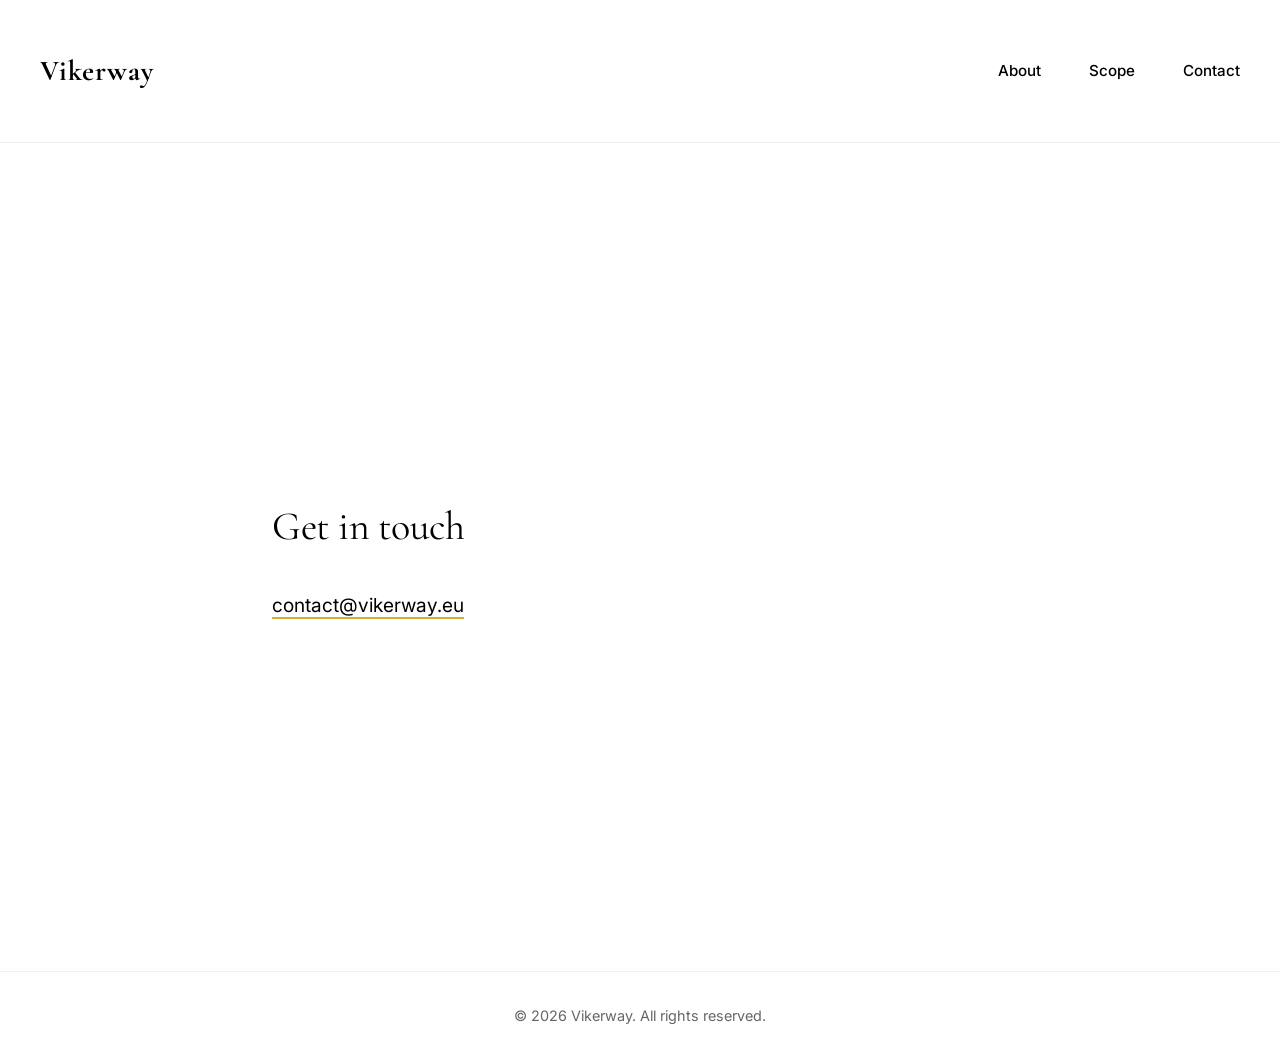
==== contact.html @ e5d66b01 "Initial commit: Vikerway website structure and core pages" ====
<!DOCTYPE html>
<html lang="en">
<head>
    <meta charset="UTF-8">
    <meta name="viewport" content="width=device-width, initial-scale=1.0">
    <title>Contact — Vikerway</title>
    <link rel="stylesheet" href="styles.css">
</head>
<body>
    <header class="header">
        <nav class="nav">
            <div class="logo">
                <a href="/">Vikerway</a>
            </div>
            <ul class="nav-links">
                <li><a href="about.html">About</a></li>
                <li><a href="scope.html">Scope</a></li>
                <li><a href="contact.html">Contact</a></li>
            </ul>
        </nav>
    </header>

    <main class="page-content">
        <section class="contact-section">
            <h1>Get in touch</h1>
            <div class="contact-content">
                <p><a href="mailto:contact@vikerway.eu">contact@vikerway.eu</a></p>
            </div>
        </section>
    </main>

    <footer class="footer">
        <p>&copy; 2026 Vikerway. All rights reserved.</p>
    </footer>
</body>
</html>
---- styles.css ----
@import url('https://fonts.googleapis.com/css2?family=Cormorant+Garamond:wght@400;600;700&family=Inter:wght@400;500;600&display=swap');

* {
    margin: 0;
    padding: 0;
    box-sizing: border-box;
}

:root {
    --color-black: #000000;
    --color-white: #ffffff;
    --color-gold: #d4af37;
    --font-serif: 'Cormorant Garamond', serif;
    --font-sans: 'Inter', sans-serif;
}

html, body {
    height: 100%;
    background-color: var(--color-white);
    color: var(--color-black);
    font-family: var(--font-sans);
    line-height: 1.6;
}

/* Header & Navigation */
.header {
    padding: 3rem 2rem;
    border-bottom: 1px solid #f0f0f0;
}

.nav {
    max-width: 1200px;
    margin: 0 auto;
    display: flex;
    justify-content: space-between;
    align-items: center;
}

.logo a {
    font-family: var(--font-serif);
    font-size: 1.8rem;
    font-weight: 700;
    color: var(--color-black);
    text-decoration: none;
    letter-spacing: 1px;
}

.nav-links {
    display: flex;
    list-style: none;
    gap: 3rem;
}

.nav-links a {
    font-size: 0.95rem;
    color: var(--color-black);
    text-decoration: none;
    font-weight: 500;
    transition: opacity 0.3s ease;
}

.nav-links a:hover {
    opacity: 0.6;
}

/* Hero Section */
.hero {
    display: flex;
    align-items: center;
    justify-content: center;
    min-height: calc(100vh - 120px);
    padding: 4rem 2rem;
}

.hero-content {
    text-align: center;
    max-width: 600px;
}

.hero h1 {
    font-family: var(--font-serif);
    font-size: 3.5rem;
    font-weight: 400;
    line-height: 1.2;
    margin-bottom: 3rem;
    letter-spacing: -0.5px;
}

.cta {
    margin-top: 2rem;
}

.button {
    display: inline-block;
    padding: 0.75rem 2rem;
    border: 2px solid var(--color-black);
    color: var(--color-black);
    text-decoration: none;
    font-size: 0.95rem;
    font-weight: 600;
    transition: all 0.3s ease;
    letter-spacing: 0.5px;
}

.button:hover {
    background-color: var(--color-black);
    color: var(--color-white);
}

/* Page Content */
.page-content {
    max-width: 800px;
    margin: 0 auto;
    padding: 4rem 2rem;
}

.about-section, .scope-section, .contact-section {
    min-height: calc(100vh - 200px);
    display: flex;
    flex-direction: column;
    justify-content: center;
}

.page-content h1 {
    font-family: var(--font-serif);
    font-size: 2.5rem;
    font-weight: 400;
    margin-bottom: 2rem;
    letter-spacing: -0.5px;
}

.about-text, .scope-text {
    font-size: 1.1rem;
    line-height: 1.8;
    color: #333;
}

.contact-content {
    font-size: 1.2rem;
}

.contact-content a {
    color: var(--color-black);
    text-decoration: none;
    border-bottom: 2px solid var(--color-gold);
    transition: all 0.3s ease;
}

.contact-content a:hover {
    border-bottom-color: var(--color-black);
}

/* Footer */
.footer {
    text-align: center;
    padding: 2rem;
    border-top: 1px solid #f0f0f0;
    font-size: 0.9rem;
    color: #666;
}

/* Responsive */
@media (max-width: 768px) {
    .nav {
        flex-direction: column;
        gap: 1.5rem;
    }

    .nav-links {
        gap: 1.5rem;
    }

    .hero h1 {
        font-size: 2rem;
    }

    .page-content h1 {
        font-size: 1.8rem;
    }

    .page-content {
        padding: 2rem 1.5rem;
    }
}
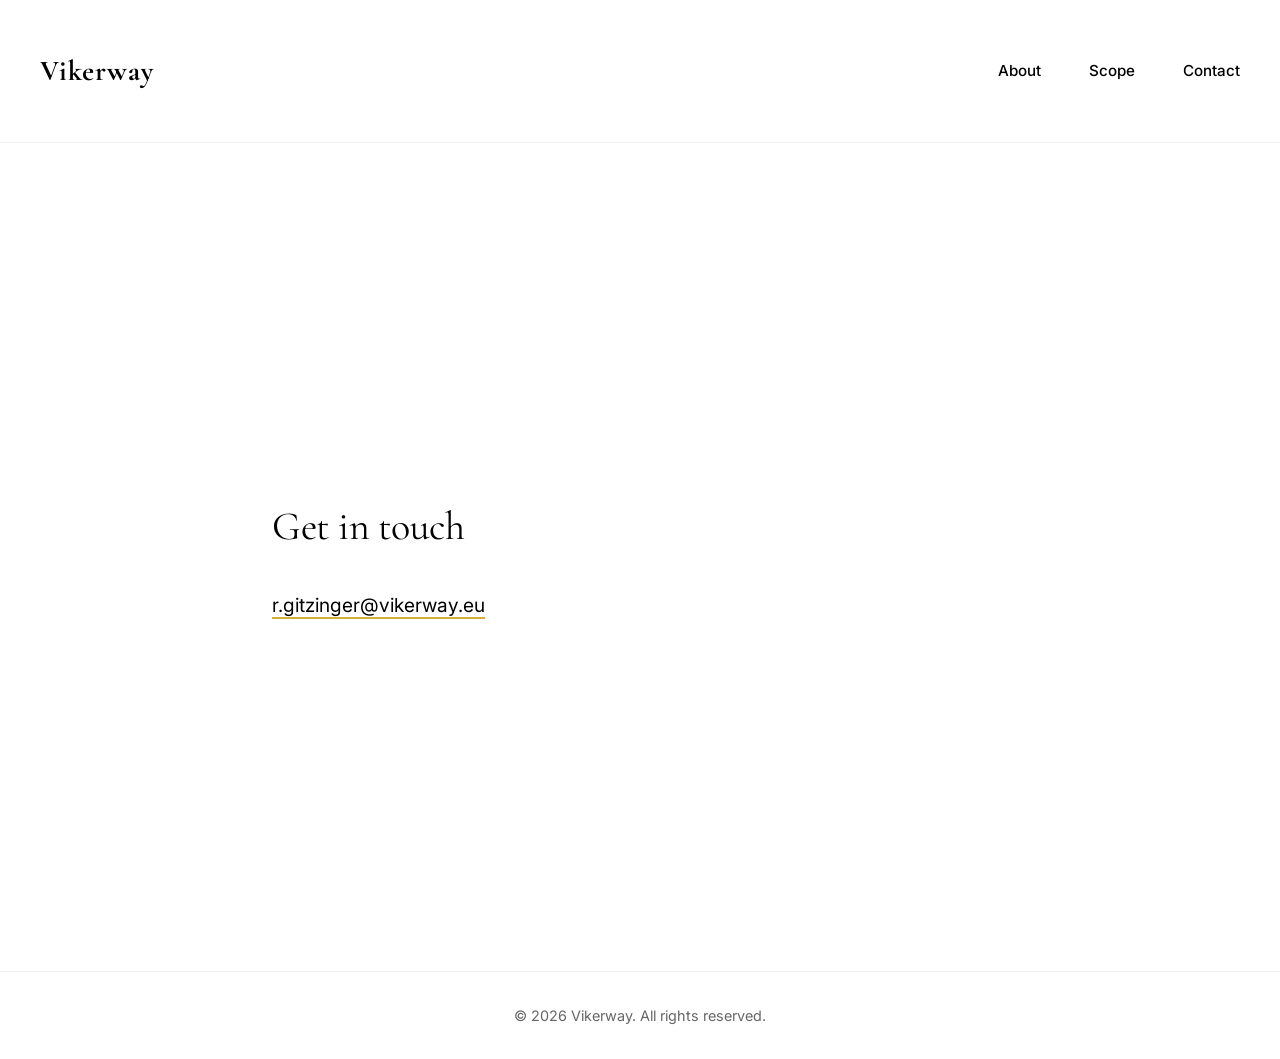
==== commit 92b6368d: "Update contact email to r.gitzinger@vikerway.eu" ====
--- a/contact.html
+++ b/contact.html
@@ -24,7 +24,7 @@
         <section class="contact-section">
             <h1>Get in touch</h1>
             <div class="contact-content">
-                <p><a href="mailto:contact@vikerway.eu">contact@vikerway.eu</a></p>
+                <p><a href="mailto:r.gitzinger@vikerway.eu">r.gitzinger@vikerway.eu</a></p>
             </div>
         </section>
     </main>
